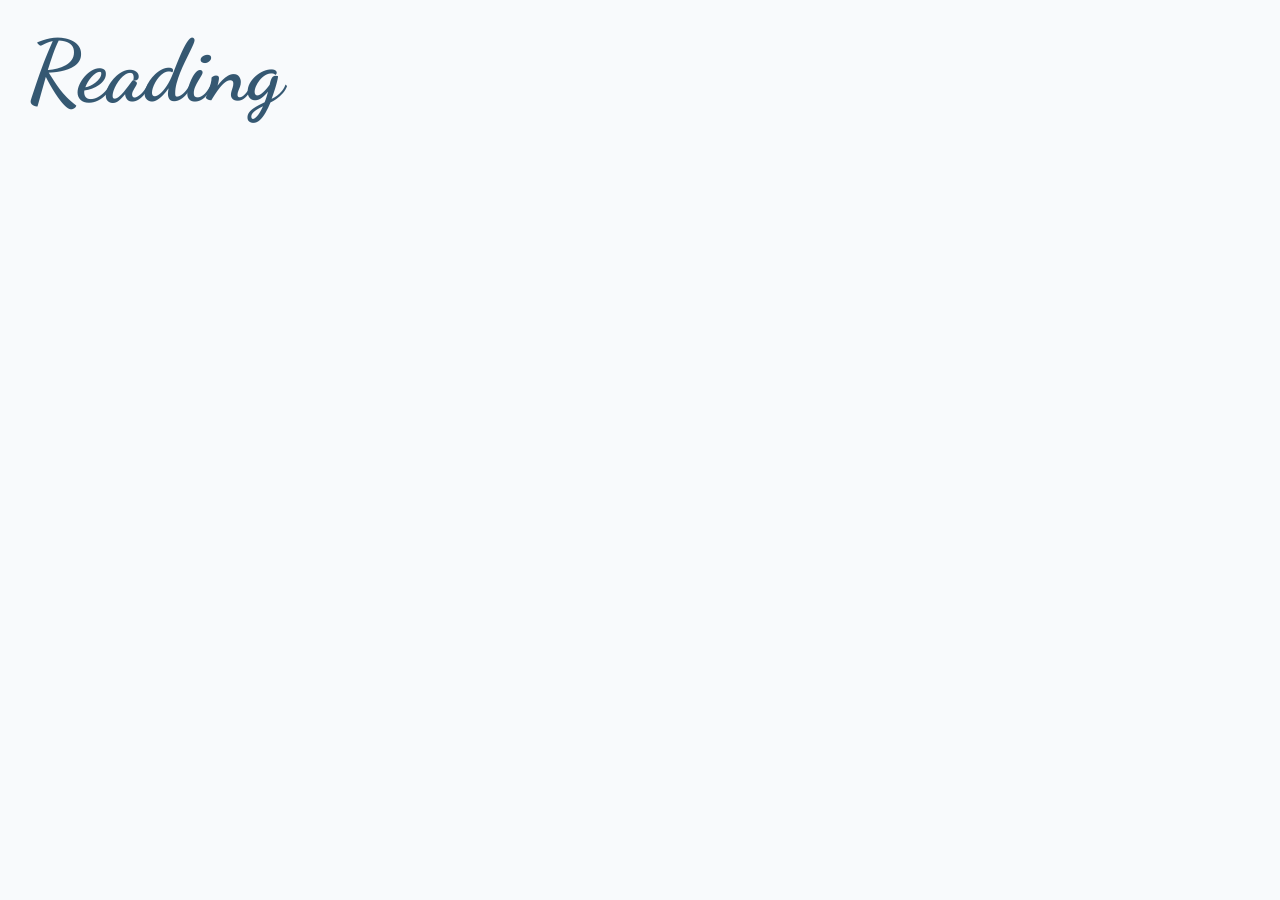
==== reading.html @ f1604058 "feat: Add "Reading" page link to navigation bar" ====
<!doctype html>
<html lang="en">
  <head>
    <meta charset="UTF-8" />
    <meta name="viewport" content="width=device-width, initial-scale=1.0" />
    <title>Reading</title>
    <link rel="icon" href="./assets/icons/readingsIcon.png" />
    <link rel="stylesheet" href="./style.css" />
    <link rel="preconnect" href="https://fonts.googleapis.com" />
    <link rel="preconnect" href="https://fonts.gstatic.com" crossorigin />
    <link
      href="https://fonts.googleapis.com/css2?family=Dancing+Script:wght@400..700&family=Poppins:ital,wght@0,100;0,200;0,300;0,400;0,500;0,600;0,700;0,800;0,900;1,100;1,200;1,300;1,400;1,500;1,600;1,700;1,800;1,900&display=swap"
      rel="stylesheet"
    />
  </head>
  <body>
    <main><h1>Reading</h1></main>
  </body>
</html>
---- style.css ----
/* ~~~~~~~~~~~~~~~~~~~~~~~~~~~~~~~~~~~~~~~~~~~~~~~~~~~~~~~~~~~~~~~~~~~~~~~~~ */
/* Para evitar que el navegador genere una barra de navegación debido a la 
altura del contenido */
* {
  box-sizing: border-box;

  background-color: #f8fafc;
  color: #355872;

  font-family: "Poppins", sans-serif;
  font-size: 14pt;
}

body#home-page {
  margin: 0;
  text-align: center;
}
/* ~~~~~~~~~~~~~~~~~~~~~~~~~~~~~~~~~~~~~~~~~~~~~~~~~~~~~~~~~~~~~~~~~~~~~~~~~ */

h1 {
  font-family: "Dancing Script", cursive;
  font-weight: 700;
  font-size: 64pt;
  margin: 20px;
}

.container {
  display: flex;
}

#home-page main.container.content {
  height: 100vh;
  flex-direction: column;
  justify-content: center;
  align-items: center;
}

#home-page div.container.nav-bar {
  width: 100vh;
  justify-content: space-around;
}

#home-page p.nav-bar {
  width: 130px;
  height: 50px;

  display: flex;
  align-items: center;
  justify-content: center;

  background-color: #d9eafd;

  border-radius: 5px;
  border: 3px solid #355872;
  border-top: 3px solid #4f83a8;

  font-weight: 500;
  font-size: 16pt;

  transition:
    transform 0.3s ease,
    background-color 0.3s ease,
    color 0.3s ease,
    border 0.3s ease,
    border-top 0.3s ease;
}

#home-page p.nav-bar:hover {
  transform: translate(0, -5px);

  background-color: #edf5ff;
  color: #416c8d;

  border: 3px solid #3d6482;
  border-top: 3px solid #5791bb;
}

a {
  text-decoration: none;
}
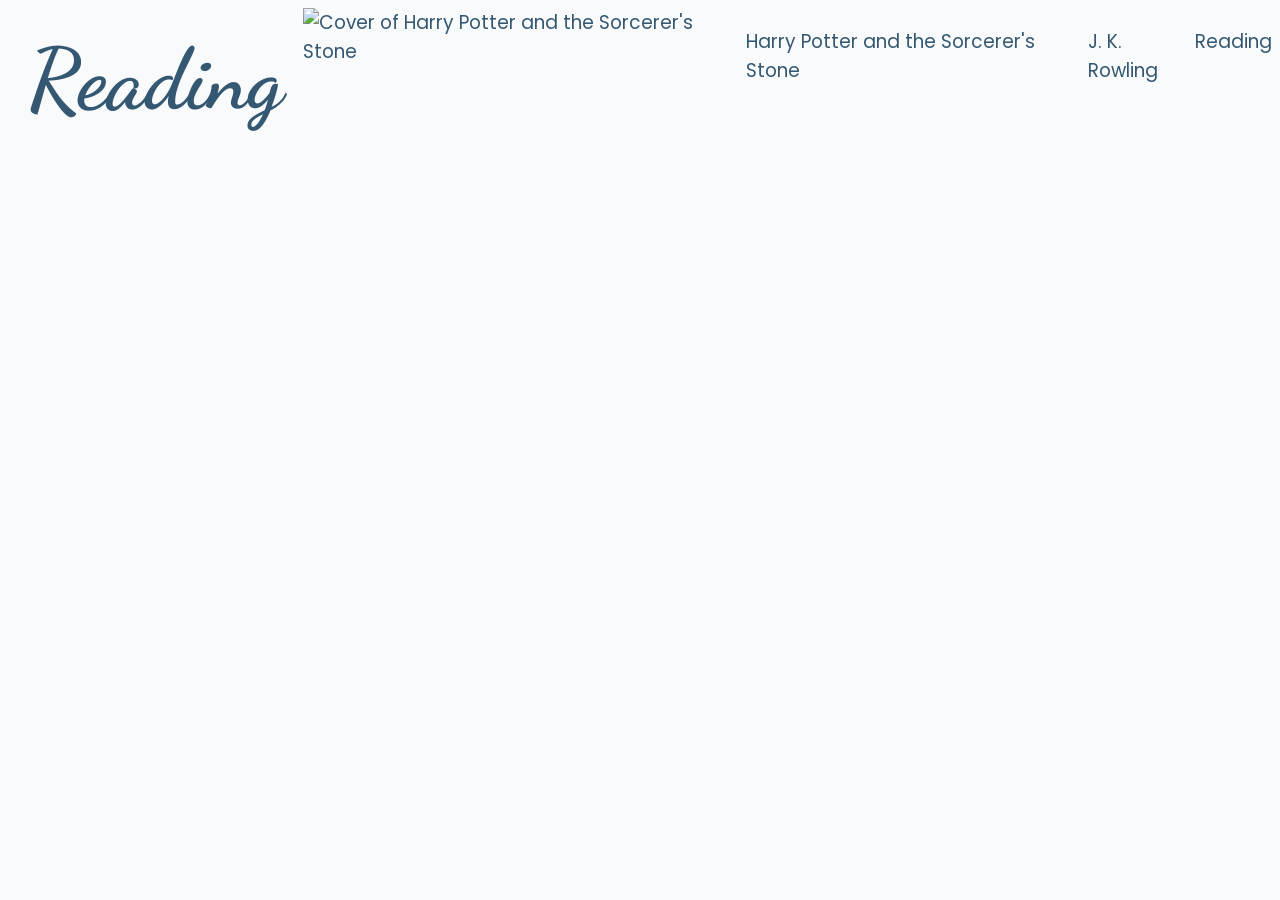
==== commit b18d3080: "feat: add initial book component to "Reading" page Implemented the first draft for book display on t" ====
--- a/reading.html
+++ b/reading.html
@@ -13,7 +13,28 @@
       rel="stylesheet"
     />
   </head>
-  <body>
-    <main><h1>Reading</h1></main>
+  <body id="reading-page">
+    <main class="container content">
+      <h1 class="item title">Reading</h1>
+
+      <div class="item container bookshelf">
+        <div class="item cover">
+          <a
+            href="https://www.goodreads.com/book/show/3.Harry_Potter_and_the_Sorcerer_s_Stone?ref=nav_sb_ss_1_35"
+          >
+            <img
+              src="https://m.media-amazon.com/images/S/compressed.photo.goodreads.com/books/1682045100i/61780045.jpg"
+              alt="Cover of Harry Potter and the Sorcerer's Stone"
+              height="250px"
+            />
+          </a>
+        </div>
+        <div class="item container book-data">
+          <p class="item bookTitle">Harry Potter and the Sorcerer's Stone</p>
+          <p class="item bookAuthor">J. K. Rowling</p>
+          <p class="item status">Reading</p>
+        </div>
+      </div>
+    </main>
   </body>
 </html>
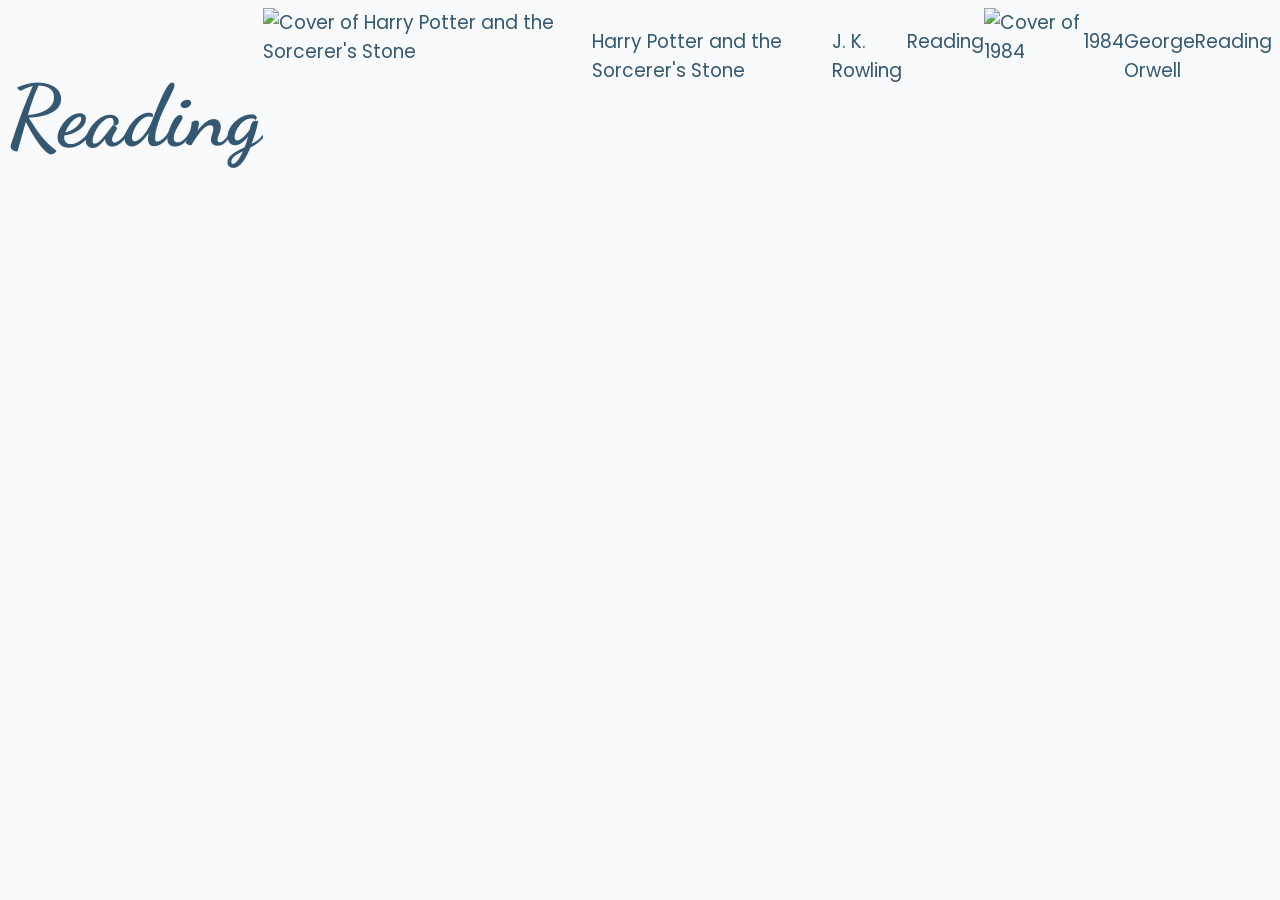
==== commit d67b2dde: "feat: Add "1984" book to the "Reading" page" ====
--- a/reading.html
+++ b/reading.html
@@ -18,21 +18,44 @@
       <h1 class="item title">Reading</h1>
 
       <div class="item container bookshelf">
-        <div class="item cover">
-          <a
-            href="https://www.goodreads.com/book/show/3.Harry_Potter_and_the_Sorcerer_s_Stone?ref=nav_sb_ss_1_35"
-          >
-            <img
-              src="https://m.media-amazon.com/images/S/compressed.photo.goodreads.com/books/1682045100i/61780045.jpg"
-              alt="Cover of Harry Potter and the Sorcerer's Stone"
-              height="250px"
-            />
-          </a>
+        <div class="item container book">
+          <div class="item book-cover">
+            <a
+              href="https://www.goodreads.com/book/show/3.Harry_Potter_and_the_Sorcerer_s_Stone?ref=nav_sb_ss_1_35"
+              target="_blank"
+            >
+              <img
+                src="https://m.media-amazon.com/images/S/compressed.photo.goodreads.com/books/1682045100i/61780045.jpg"
+                alt="Cover of Harry Potter and the Sorcerer's Stone"
+                height="250px"
+              />
+            </a>
+          </div>
+          <div class="item container book-data">
+            <p class="item book-title">Harry Potter and the Sorcerer's Stone</p>
+            <p class="item book-author">J. K. Rowling</p>
+            <p class="item book-status">Reading</p>
+          </div>
         </div>
-        <div class="item container book-data">
-          <p class="item bookTitle">Harry Potter and the Sorcerer's Stone</p>
-          <p class="item bookAuthor">J. K. Rowling</p>
-          <p class="item status">Reading</p>
+
+        <div class="item container book">
+          <div class="item book-cover">
+            <a
+              href="https://www.goodreads.com/book/show/59014627-1984"
+              target="_blank"
+            >
+              <img
+                src="https://m.media-amazon.com/images/S/compressed.photo.goodreads.com/books/1631884170i/59014627.jpg"
+                alt="Cover of 1984"
+                height="250px"
+              />
+            </a>
+          </div>
+          <div class="item container book-data">
+            <p class="item book-title">1984</p>
+            <p class="item book-author">George Orwell</p>
+            <p class="item book-status">Reading</p>
+          </div>
         </div>
       </div>
     </main>
--- a/style.css
+++ b/style.css
@@ -1,8 +1,9 @@
-/* ~~~~~~~~~~~~~~~~~~~~~~~~~~~~~~~~~~~~~~~~~~~~~~~~~~~~~~~~~~~~~~~~~~~~~~~~~ */
-/* Para evitar que el navegador genere una barra de navegación debido a la 
-altura del contenido */
+/*~~~~~~~~~~~~~~~~~~~~~~~~~~~~~~~~~~~~~~~~~~~~~~~~~~~~~~~~~~~~~~~~~~~~~~~~~~~~~
+                                GENERAL
+~~~~~~~~~~~~~~~~~~~~~~~~~~~~~~~~~~~~~~~~~~~~~~~~~~~~~~~~~~~~~~~~~~~~~~~~~~~~~*/
+
 * {
-  box-sizing: border-box;
+  box-sizing: border-box; /* Para evitar que el navegador genere una barra de navegación debido a la altura del contenido */
 
   background-color: #f8fafc;
   color: #355872;
@@ -11,21 +12,35 @@
   font-size: 14pt;
 }
 
-body#home-page {
-  margin: 0;
-  text-align: center;
+.container {
+  display: flex;
 }
-/* ~~~~~~~~~~~~~~~~~~~~~~~~~~~~~~~~~~~~~~~~~~~~~~~~~~~~~~~~~~~~~~~~~~~~~~~~~ */
 
 h1 {
   font-family: "Dancing Script", cursive;
   font-weight: 700;
   font-size: 64pt;
-  margin: 20px;
 }
 
-.container {
-  display: flex;
+a {
+  text-decoration: none;
+}
+
+/*~~~~~~~~~~~~~~~~~~~~~~~~~~~~~~~~~~~~~~~~~~~~~~~~~~~~~~~~~~~~~~~~~~~~~~~~~~~~~
+                                GENERAL
+~~~~~~~~~~~~~~~~~~~~~~~~~~~~~~~~~~~~~~~~~~~~~~~~~~~~~~~~~~~~~~~~~~~~~~~~~~~~~*/
+
+/*~~~~~~~~~~~~~~~~~~~~~~~~~~~~~~~~~~~~~~~~~~~~~~~~~~~~~~~~~~~~~~~~~~~~~~~~~~~~~
+                              HOME PAGE 
+~~~~~~~~~~~~~~~~~~~~~~~~~~~~~~~~~~~~~~~~~~~~~~~~~~~~~~~~~~~~~~~~~~~~~~~~~~~~~*/
+
+body#home-page {
+  margin: 0; /* Para evitar que el navegador genere una barra de navegación debido a la altura del contenido */
+  text-align: center;
+}
+
+#home-page h1.title {
+  margin: 20px;
 }
 
 #home-page main.container.content {
@@ -75,6 +90,14 @@
   border-top: 3px solid #5791bb;
 }
 
-a {
-  text-decoration: none;
-}
+/*~~~~~~~~~~~~~~~~~~~~~~~~~~~~~~~~~~~~~~~~~~~~~~~~~~~~~~~~~~~~~~~~~~~~~~~~~~~~~
+                                HOME PAGE 
+~~~~~~~~~~~~~~~~~~~~~~~~~~~~~~~~~~~~~~~~~~~~~~~~~~~~~~~~~~~~~~~~~~~~~~~~~~~~~*/
+
+/*~~~~~~~~~~~~~~~~~~~~~~~~~~~~~~~~~~~~~~~~~~~~~~~~~~~~~~~~~~~~~~~~~~~~~~~~~~~~~
+                              READING PAGE 
+~~~~~~~~~~~~~~~~~~~~~~~~~~~~~~~~~~~~~~~~~~~~~~~~~~~~~~~~~~~~~~~~~~~~~~~~~~~~~*/
+
+/*~~~~~~~~~~~~~~~~~~~~~~~~~~~~~~~~~~~~~~~~~~~~~~~~~~~~~~~~~~~~~~~~~~~~~~~~~~~~~
+                              READING PAGE 
+~~~~~~~~~~~~~~~~~~~~~~~~~~~~~~~~~~~~~~~~~~~~~~~~~~~~~~~~~~~~~~~~~~~~~~~~~~~~~*/
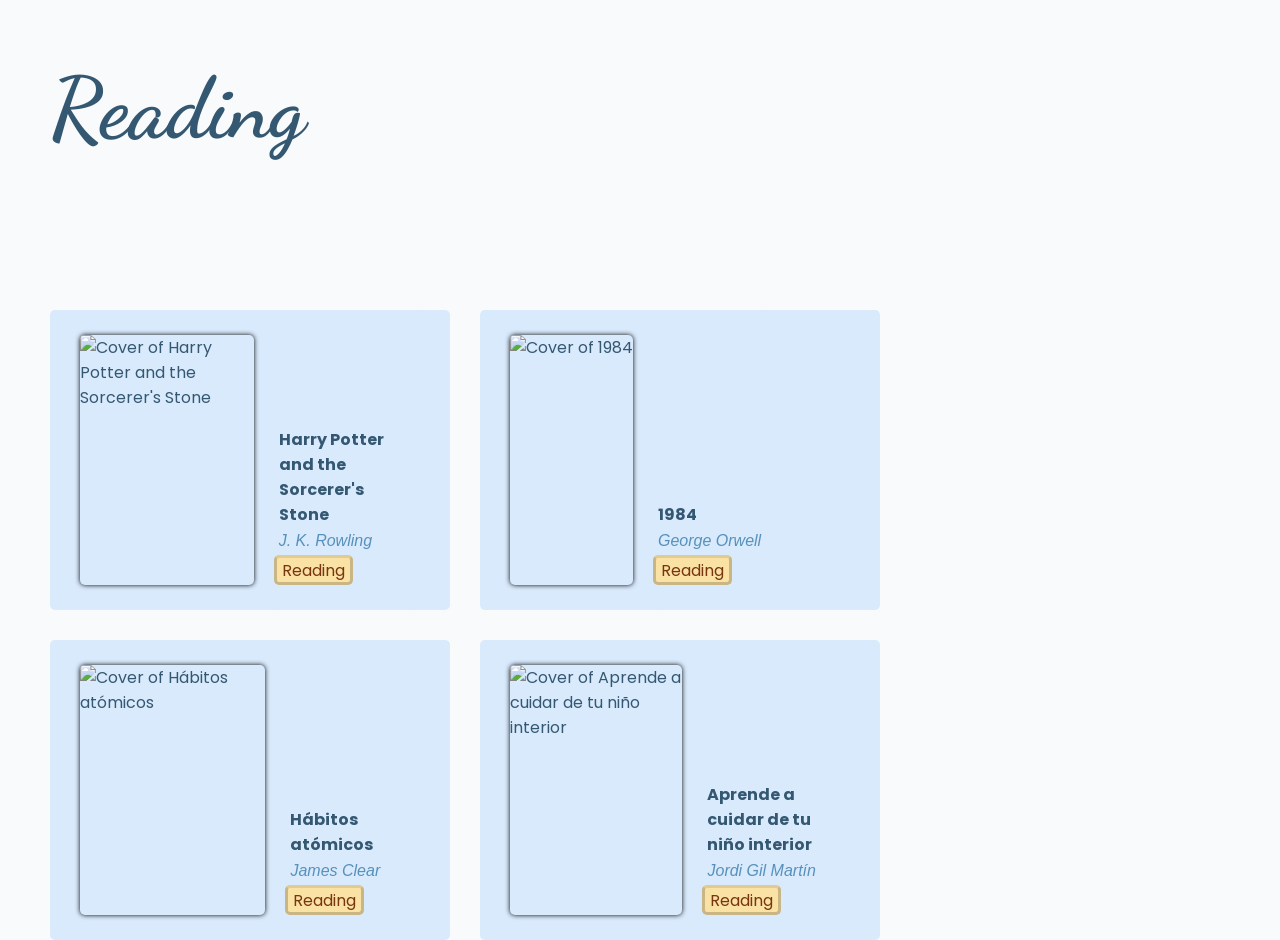
==== commit 822fbe36: "feat: Add two books to "Reading" page" ====
--- a/reading.html
+++ b/reading.html
@@ -57,6 +57,46 @@
             <p class="item book-status">Reading</p>
           </div>
         </div>
+
+        <div class="item container book">
+          <div class="item book-cover">
+            <a
+              href="https://www.goodreads.com/book/show/45028173-h-bitos-at-micos?from_search=true&from_srp=true&qid=cThpw7cftH&rank=1"
+              target="_blank"
+            >
+              <img
+                src="https://m.media-amazon.com/images/S/compressed.photo.goodreads.com/books/1555084828i/45028173.jpg"
+                alt="Cover of Hábitos atómicos"
+                height="250px"
+              />
+            </a>
+          </div>
+          <div class="item container book-data">
+            <p class="item book-title">Hábitos atómicos</p>
+            <p class="item book-author">James Clear</p>
+            <p class="item book-status">Reading</p>
+          </div>
+        </div>
+
+        <div class="item container book">
+          <div class="item book-cover">
+            <a
+              href="https://www.goodreads.com/book/show/80197961-aprende-a-cuidar-de-tu-ni-o-interior?from_search=true&from_srp=true&qid=mp4d5Y7GMc&rank=1"
+              target="_blank"
+            >
+              <img
+                src="https://m.media-amazon.com/images/S/compressed.photo.goodreads.com/books/1674074140i/80197961.jpg"
+                alt="Cover of Aprende a cuidar de tu niño interior"
+                height="250px"
+              />
+            </a>
+          </div>
+          <div class="item container book-data">
+            <p class="item book-title">Aprende a cuidar de tu niño interior</p>
+            <p class="item book-author">Jordi Gil Martín</p>
+            <p class="item book-status">Reading</p>
+          </div>
+        </div>
       </div>
     </main>
   </body>
--- a/style.css
+++ b/style.css
@@ -9,7 +9,6 @@
   color: #355872;
 
   font-family: "Poppins", sans-serif;
-  font-size: 14pt;
 }
 
 .container {
@@ -22,13 +21,37 @@
   font-size: 64pt;
 }
 
+p.book-title {
+  font-weight: bold;
+}
+
+p.book-author {
+  font-style: italic;
+  color: #5791bb;
+}
+
 a {
   text-decoration: none;
 }
 
-/*~~~~~~~~~~~~~~~~~~~~~~~~~~~~~~~~~~~~~~~~~~~~~~~~~~~~~~~~~~~~~~~~~~~~~~~~~~~~~
-                                GENERAL
-~~~~~~~~~~~~~~~~~~~~~~~~~~~~~~~~~~~~~~~~~~~~~~~~~~~~~~~~~~~~~~~~~~~~~~~~~~~~~*/
+img {
+  display: block;
+
+  border-radius: 5px;
+
+  box-shadow: 0px 0px 5px 0px black;
+}
+
+div.container.book img {
+  transition:
+    transform 0.3s ease,
+    height 0.3s ease;
+}
+
+div.container.book:hover img {
+  transform: rotate(-5deg);
+  height: 260px;
+}
 
 /*~~~~~~~~~~~~~~~~~~~~~~~~~~~~~~~~~~~~~~~~~~~~~~~~~~~~~~~~~~~~~~~~~~~~~~~~~~~~~
                               HOME PAGE 
@@ -36,6 +59,7 @@
 
 body#home-page {
   margin: 0; /* Para evitar que el navegador genere una barra de navegación debido a la altura del contenido */
+
   text-align: center;
 }
 
@@ -43,8 +67,13 @@
   margin: 20px;
 }
 
+#home-page p {
+  font-size: 14pt;
+}
+
 #home-page main.container.content {
   height: 100vh;
+
   flex-direction: column;
   justify-content: center;
   align-items: center;
@@ -52,6 +81,7 @@
 
 #home-page div.container.nav-bar {
   width: 100vh;
+
   justify-content: space-around;
 }
 
@@ -63,11 +93,11 @@
   align-items: center;
   justify-content: center;
 
-  background-color: #d9eafd;
-
   border-radius: 5px;
   border: 3px solid #355872;
   border-top: 3px solid #4f83a8;
+
+  background-color: #d9eafd;
 
   font-weight: 500;
   font-size: 16pt;
@@ -91,13 +121,66 @@
 }
 
 /*~~~~~~~~~~~~~~~~~~~~~~~~~~~~~~~~~~~~~~~~~~~~~~~~~~~~~~~~~~~~~~~~~~~~~~~~~~~~~
-                                HOME PAGE 
-~~~~~~~~~~~~~~~~~~~~~~~~~~~~~~~~~~~~~~~~~~~~~~~~~~~~~~~~~~~~~~~~~~~~~~~~~~~~~*/
-
-/*~~~~~~~~~~~~~~~~~~~~~~~~~~~~~~~~~~~~~~~~~~~~~~~~~~~~~~~~~~~~~~~~~~~~~~~~~~~~~
                               READING PAGE 
 ~~~~~~~~~~~~~~~~~~~~~~~~~~~~~~~~~~~~~~~~~~~~~~~~~~~~~~~~~~~~~~~~~~~~~~~~~~~~~*/
 
-/*~~~~~~~~~~~~~~~~~~~~~~~~~~~~~~~~~~~~~~~~~~~~~~~~~~~~~~~~~~~~~~~~~~~~~~~~~~~~~
-                              READING PAGE 
-~~~~~~~~~~~~~~~~~~~~~~~~~~~~~~~~~~~~~~~~~~~~~~~~~~~~~~~~~~~~~~~~~~~~~~~~~~~~~*/
+body#reading-page {
+  margin: 0 50px;
+}
+
+#reading-page h1.title {
+  margin-bottom: 150px;
+}
+
+#reading-page main.container.content {
+  flex-direction: column;
+}
+
+#reading-page div.container.bookshelf {
+  flex-wrap: wrap;
+
+  gap: 30px;
+}
+
+#reading-page .bookshelf * {
+  border-radius: 5px;
+
+  background-color: #d9eafd;
+}
+
+#reading-page div.container.book {
+  width: 400px;
+  height: 300px;
+  padding: 30px;
+
+  gap: 20px;
+  align-items: center;
+}
+
+#reading-page div.container.book-data {
+  height: 300px;
+  padding: 25px 0;
+
+  flex-direction: column;
+  justify-content: flex-end;
+  gap: 5px;
+}
+
+#reading-page div.book-data p {
+  margin: 0;
+  padding: 0 5px;
+}
+
+#reading-page p.book-status {
+  width: fit-content;
+  height: 30px;
+
+  display: flex;
+  align-items: center;
+
+  border: 3px solid #cab684;
+  border-top: 3px solid #e1cb93;
+
+  background-color: #fae2a4;
+  color: #78350f;
+}
